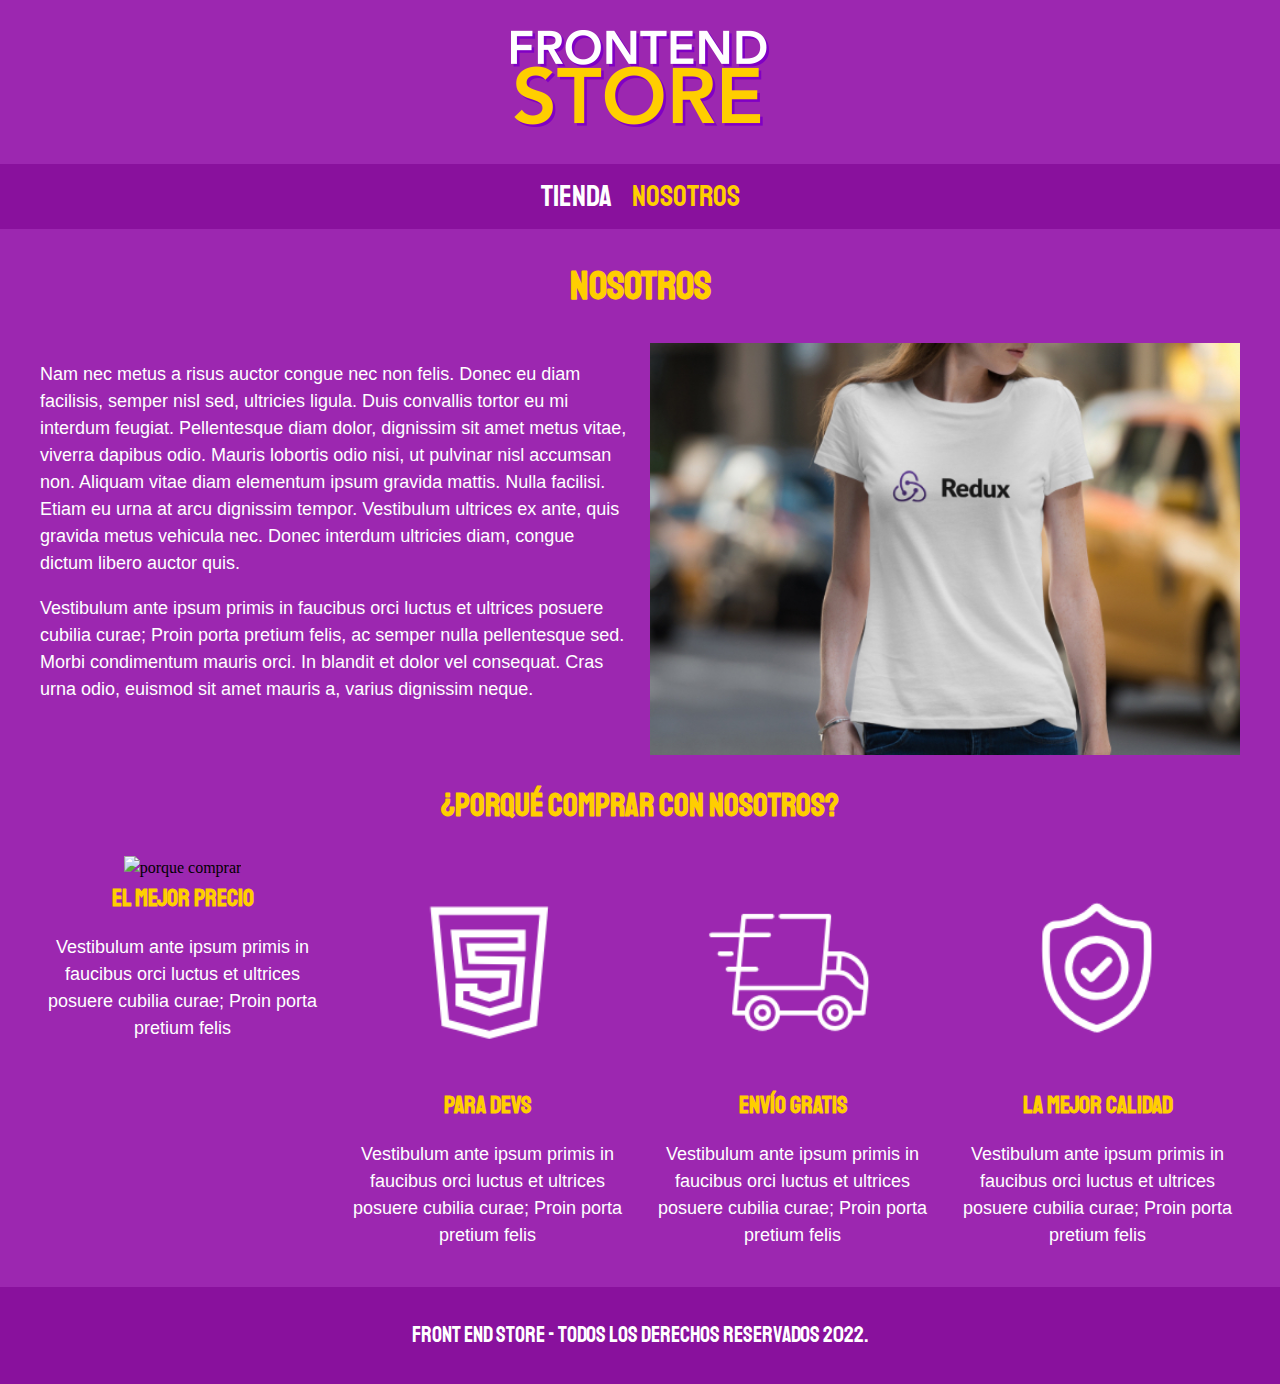
==== nosotros.html @ eb3f8663 "FrontEndStore" ====
<!DOCTYPE html>
<html lang="en">
<head>
    <meta charset="UTF-8">
    <meta name="viewport" content="width=device-width, initial-scale=1.0">
    <title>FrontEnd Store</title>
    <link rel="stylesheet" href="css/normalize.css">
    <link href="https://fonts.googleapis.com/css2?family=Staatliches&display=swap" rel="stylesheet">
    <link rel="stylesheet" href="css/style.css">
</head>
<body>
    <header class="header">
        <a href="index.html">
            <img class="header__logo" src="img/logo.png" alt="Logotipo">
        </a>
    </header>

    <nav class="navegacion">
        <a class="navegacion__enlace" href="index.html">Tienda</a>
        <a class="navegacion__enlace navegacion__enlace--activo" href="nosotros.html">Nosotros</a>
    </nav>

    <main class="contenedor">
        <h1>Nosotros</h1>

        <div class="nosotros">
            <div class="nosotros__contenido">
                <p>Nam nec metus a risus auctor congue nec non felis. Donec eu diam facilisis, semper nisl sed, ultricies ligula. Duis convallis tortor eu mi interdum feugiat. Pellentesque diam dolor, dignissim sit amet metus vitae, viverra dapibus odio. Mauris lobortis odio nisi, ut pulvinar nisl accumsan non. Aliquam vitae diam elementum ipsum gravida mattis. Nulla facilisi. Etiam eu urna at arcu dignissim tempor. Vestibulum ultrices ex ante, quis gravida metus vehicula nec. Donec interdum ultricies diam, congue dictum libero auctor quis. </p>

                <p>Vestibulum ante ipsum primis in faucibus orci luctus et ultrices posuere cubilia curae; Proin porta pretium felis, ac semper nulla pellentesque sed. Morbi condimentum mauris orci. In blandit et dolor vel consequat. Cras urna odio, euismod sit amet mauris a, varius dignissim neque. 
                </p>
            </div>
            <img class="nosotros__imagen" src="img/nosotros.jpg" alt="imagen nosotros">
        </div>
    </main>

    <section class="contenedor comprar">
        <h2 class="comprar__titulo">¿Porqué Comprar con nosotros?</h2>

        <div class="bloques">
            <div class="bloque">
                <img class="bloque__imagen" src="img/icono_1.png" alt="porque comprar">
                <h3 class="bloque__titulo">El Mejor Precio</h3>
                <p>Vestibulum ante ipsum primis in faucibus orci luctus et ultrices posuere cubilia curae; Proin porta pretium felis</p>
            </div> <!--.bloque-->

            <div class="bloque">
                <img class="bloque__imagen" src="img/icono_2.png" alt="porque comprar">
                <h3 class="bloque__titulo">Para Devs</h3>
                <p>Vestibulum ante ipsum primis in faucibus orci luctus et ultrices posuere cubilia curae; Proin porta pretium felis</p>
            </div> <!--.bloque-->

            <div class="bloque">
                <img class="bloque__imagen" src="img/icono_3.png" alt="porque comprar">
                <h3 class="bloque__titulo">Envío Gratis</h3>
                <p>Vestibulum ante ipsum primis in faucibus orci luctus et ultrices posuere cubilia curae; Proin porta pretium felis</p>
            </div> <!--.bloque-->

            <div class="bloque">
                <img class="bloque__imagen" src="img/icono_4.png" alt="porque comprar">
                <h3 class="bloque__titulo">La Mejor Calidad</h3>
                <p>Vestibulum ante ipsum primis in faucibus orci luctus et ultrices posuere cubilia curae; Proin porta pretium felis</p>
            </div> <!--.bloque-->
        </div><!--.bloques-->
    </section> 

    <footer class="footer">
        <p class="footer__texto">Front End Store - Todos los derechos Reservados 2022.</p>
    </footer>
    
</body>
</html>
---- css/style.css ----
:root {
    --primario: #9C27B0;
    --primarioOscuro: #89119D;
    --secundario: #FFCE00;
    --secundarioOscuro: rgb(233, 187, 2);
    --blanco: #FFF;
    --negro: #000;

    --fuentePrincipal: 'Staatliches', cursive;
}

html {
    box-sizing: border-box;
    font-size: 62.5%; 
}

*, *:before, *:after {
    box-sizing: inherit;
}

/** Globales **/
body {
    background-color: var(--primario);
    font-size: 1.6rem;
    line-height: 1.5;
}
p {
    font-size: 1.8rem;
    font-family: Arial, Helvetica, sans-serif;
    color: var(--blanco);
}
a {
    text-decoration: none;
}
img {
    width: 100%;
}
.contenedor {
    max-width: 120rem;
    margin: 0 auto;
}
h1, h2, h3 {
    text-align: center;
    color: var(--secundario);
    font-family: var(--fuentePrincipal);
}
h1 {
    font-size: 4rem;
}
h2 {
    font-size: 3.2rem;
}
h3 {
    font-size: 2.4rem;
}

/** Header **/
.header {
    display: flex;
    justify-content: center;
}
.header__logo {
    margin: 3rem 0;
}
/** Footer **/
.footer {
    background-color: var(--primarioOscuro);
    padding: 1rem 0;
    margin-top: 2rem;
}
.footer__texto {
    font-family: var(--fuentePrincipal);
    text-align: center;
    font-size: 2.2rem;
}
/** Navegacion **/
.navegacion {
    background-color: var(--primarioOscuro);
    padding: 1rem 0;
    display: flex;
    justify-content: center;
    gap: 2rem; 
}
.navegacion__enlace {
    font-family: var(--fuentePrincipal);
    color: var(--blanco);
    font-size: 3rem;
}
.navegacion__enlace--activo,
.navegacion__enlace:hover {
    color: var(--secundario);
}

/** Grid **/
.grid {
    display: grid;
    grid-template-columns: repeat(2, 1fr);
    gap: 2rem;
}
@media (min-width: 768px) {
    .grid {
        grid-template-columns: repeat(3, 1fr);
    }
}

/** Productos **/
.producto {
    background-color: var(--primarioOscuro);
    padding: 1rem;
}

.producto__nombre {
    font-size: 4rem;
}
.producto__precio {
    font-size: 2.8rem;
    color: var(--secundario);
}
.producto__nombre,
.producto__precio {
    font-family: var(--fuentePrincipal);
    margin: 1rem 0;
    text-align: center;
    line-height: 1.2;
}

/** Graficos **/
.grafico {
    min-height: 30rem;
    background-repeat: no-repeat;
    background-size: cover;
    grid-column: 1 / 3;
}
.grafico--camisas {
    grid-row: 2 / 3;
    background-image: url(../img/grafico1.jpg);
}
.grafico--node {
    background-image: url(../img/grafico2.jpg);
    grid-row: 8 / 9;
}

@media (min-width: 768px) {
    .grafico--node {
        grid-row: 5 / 6;
        grid-column: 2 / 4;
    }
}

/** Nosotros **/
.nosotros {
    display: grid;
    grid-template-rows: repeat(2, auto);
}
@media (min-width: 768px) {
    .nosotros {
        grid-template-columns: repeat(2, 1fr);
        column-gap: 2rem;
    }
}
.nosotros__imagen {
    grid-row: 1 / 2;
}
@media (min-width: 768px) {
    .nosotros__imagen {
       grid-column: 2 / 3;
    }
}

/** Bloques **/
.bloques {
    display: grid;
    grid-template-columns: repeat(2, 1fr);
    gap: 2rem;
}
@media (min-width: 768px) {
    .bloques {
        grid-template-columns: repeat(4, 1fr);
    }
}

.bloque {
    text-align: center;
}

.bloque__titulo {
    margin: 0;
}

/** Pagina del Producto **/
@media (min-width: 768px) {
    .camisa {
        display: grid;
        grid-template-columns: repeat(2, 1fr);
        column-gap: 2rem;
    }
}

.formulario {
    display: grid;
    grid-template-columns: repeat(2, 1fr);
    gap: 2rem;
}
.formulario__campo {
   border: 1rem solid var(--primarioOscuro);
   background-color: transparent;
   color: var(--blanco);
   font-size: 2rem;
   font-family: Arial, Helvetica, sans-serif;
   padding: 1rem;
   appearance: none;
}
.formulario__submit {
    background-color: var(--secundario);
    border: none;
    font-size: 2rem;
    font-family: var(--fuentePrincipal);
    padding: 2rem;
    transition: background-color .3s ease;
    grid-column: 1 / 3;
}
.formulario__submit:hover {
    cursor: pointer;
    background-color: var(--secundarioOscuro);
}
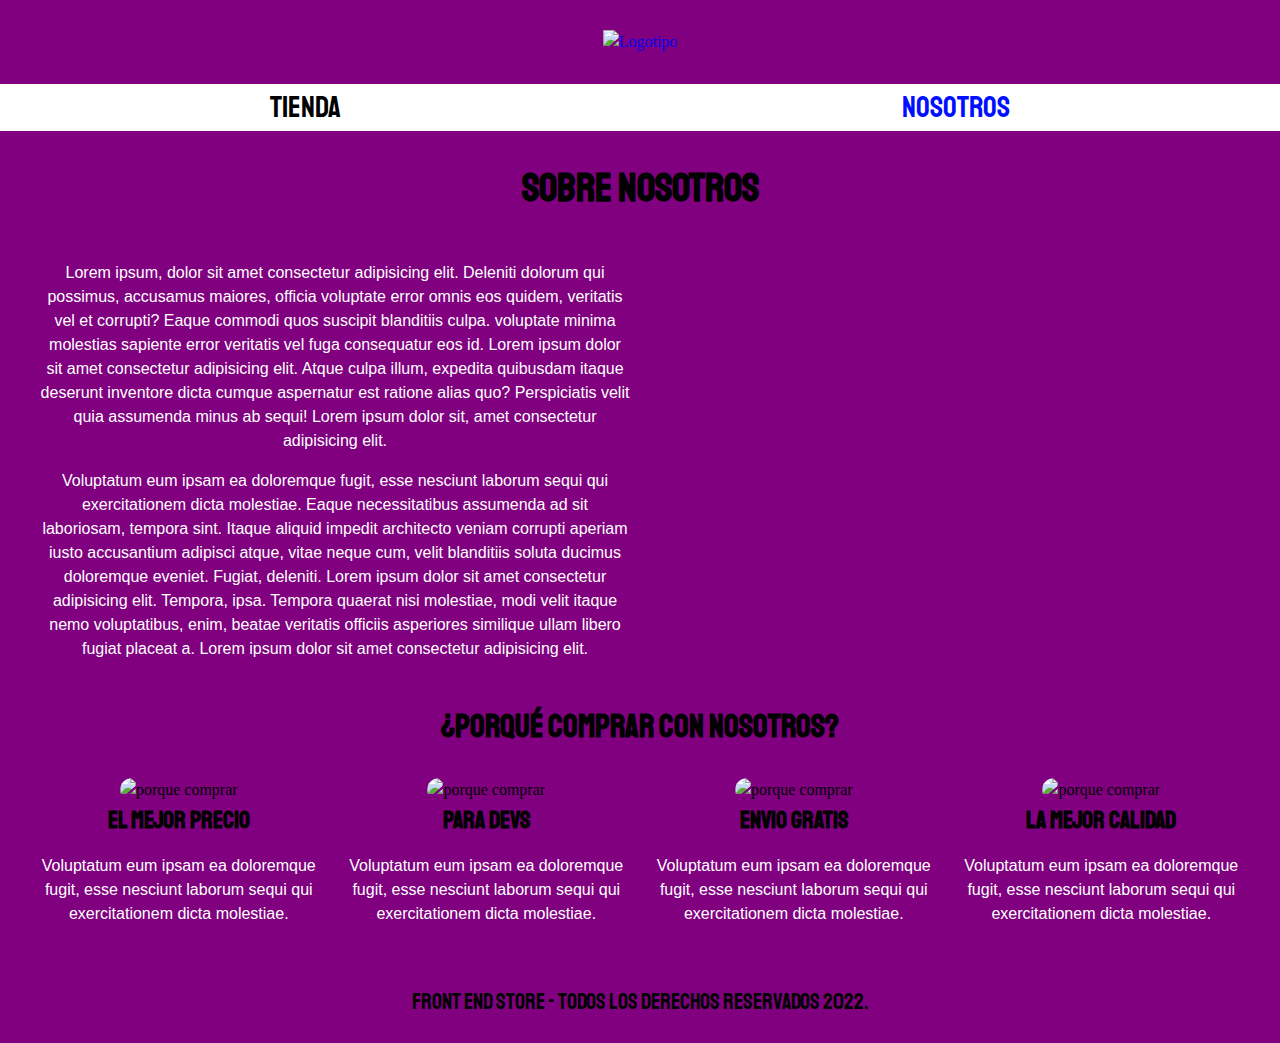
==== commit 23e0f4af: "frontendstore" ====
--- a/nosotros.html
+++ b/nosotros.html
@@ -2,71 +2,95 @@
 <html lang="en">
 <head>
     <meta charset="UTF-8">
+    <meta http-equiv="X-UA-Compatible" content="IE=edge">
     <meta name="viewport" content="width=device-width, initial-scale=1.0">
     <title>FrontEnd Store</title>
-    <link rel="stylesheet" href="css/normalize.css">
+    <link rel="stylesheet" href="normalize.css">
+    <link rel="preconnect" href="https://fonts.googleapis.com">
+    <link rel="preconnect" href="https://fonts.gstatic.com" crossorigin>
     <link href="https://fonts.googleapis.com/css2?family=Staatliches&display=swap" rel="stylesheet">
-    <link rel="stylesheet" href="css/style.css">
+    <link rel="stylesheet" href="style.css">
 </head>
 <body>
     <header class="header">
-        <a href="index.html">
-            <img class="header__logo" src="img/logo.png" alt="Logotipo">
+        <a  href="index.html">
+            <img class="header__logo" src="FrontEndStore_inicio/img/logo.png" alt="Logotipo">
         </a>
     </header>
 
     <nav class="navegacion">
-        <a class="navegacion__enlace" href="index.html">Tienda</a>
-        <a class="navegacion__enlace navegacion__enlace--activo" href="nosotros.html">Nosotros</a>
+        <a class="navegacion__enlace"  href="index.html">Tienda</a>
+        <a class="navegacion__enlace navegacion__enlace--activo"  href="nosotros.html">Nosotros</a>
+    
     </nav>
 
     <main class="contenedor">
-        <h1>Nosotros</h1>
+        <h1>Sobre Nosotros</h1>
+        <div class="nosotros">
+            <div class="parrafo__nosotros">
+                    <p>
+                        Lorem ipsum, dolor sit amet consectetur adipisicing elit. Deleniti dolorum qui possimus, accusamus maiores, officia voluptate error omnis eos quidem, veritatis vel et corrupti? Eaque commodi quos suscipit blanditiis culpa.  voluptate minima molestias sapiente error veritatis vel fuga consequatur eos id. Lorem ipsum dolor sit amet consectetur adipisicing elit. Atque culpa illum, expedita quibusdam itaque deserunt inventore dicta cumque aspernatur est ratione alias quo? Perspiciatis velit quia assumenda minus ab sequi! Lorem ipsum dolor sit, amet consectetur adipisicing elit.
+                    </p>
+                    <p>
+                        Voluptatum eum ipsam ea doloremque fugit, esse nesciunt laborum sequi qui exercitationem dicta molestiae. Eaque necessitatibus assumenda ad sit laboriosam, tempora sint. Itaque aliquid impedit architecto veniam corrupti aperiam iusto accusantium adipisci atque, vitae neque cum, velit blanditiis soluta ducimus doloremque eveniet. Fugiat, deleniti. Lorem ipsum dolor sit amet consectetur adipisicing elit. Tempora, ipsa. Tempora quaerat nisi molestiae, modi velit itaque nemo voluptatibus, enim, beatae veritatis officiis asperiores similique ullam libero fugiat placeat a. Lorem ipsum dolor sit amet consectetur adipisicing elit.
+                    </p>
+            </div>
 
-        <div class="nosotros">
-            <div class="nosotros__contenido">
-                <p>Nam nec metus a risus auctor congue nec non felis. Donec eu diam facilisis, semper nisl sed, ultricies ligula. Duis convallis tortor eu mi interdum feugiat. Pellentesque diam dolor, dignissim sit amet metus vitae, viverra dapibus odio. Mauris lobortis odio nisi, ut pulvinar nisl accumsan non. Aliquam vitae diam elementum ipsum gravida mattis. Nulla facilisi. Etiam eu urna at arcu dignissim tempor. Vestibulum ultrices ex ante, quis gravida metus vehicula nec. Donec interdum ultricies diam, congue dictum libero auctor quis. </p>
-
-                <p>Vestibulum ante ipsum primis in faucibus orci luctus et ultrices posuere cubilia curae; Proin porta pretium felis, ac semper nulla pellentesque sed. Morbi condimentum mauris orci. In blandit et dolor vel consequat. Cras urna odio, euismod sit amet mauris a, varius dignissim neque. 
-                </p>
-            </div>
-            <img class="nosotros__imagen" src="img/nosotros.jpg" alt="imagen nosotros">
+            <img class="imagen__nosotros" src="FrontEndStore_inicio/img/nosotros.jpg" alt="playera redux">
         </div>
+       
     </main>
 
     <section class="contenedor comprar">
-        <h2 class="comprar__titulo">¿Porqué Comprar con nosotros?</h2>
+        <h2 class="comprar__titulo">
+            ¿Porqué comprar con nosotros?
+        </h2>
 
         <div class="bloques">
             <div class="bloque">
-                <img class="bloque__imagen" src="img/icono_1.png" alt="porque comprar">
-                <h3 class="bloque__titulo">El Mejor Precio</h3>
-                <p>Vestibulum ante ipsum primis in faucibus orci luctus et ultrices posuere cubilia curae; Proin porta pretium felis</p>
+                <img class="bloque__imagen" src="FrontEndStore_inicio\img\icono_1.png" alt="porque comprar">
+                <h3 class="bloque__titulo">
+                    El Mejor Precio
+                 </h3>
+                 <p>
+                    Voluptatum eum ipsam ea doloremque fugit, esse nesciunt laborum sequi qui exercitationem dicta molestiae.
+                 </p>
             </div> <!--.bloque-->
 
             <div class="bloque">
-                <img class="bloque__imagen" src="img/icono_2.png" alt="porque comprar">
-                <h3 class="bloque__titulo">Para Devs</h3>
-                <p>Vestibulum ante ipsum primis in faucibus orci luctus et ultrices posuere cubilia curae; Proin porta pretium felis</p>
+                <img class="bloque__imagen" src="FrontEndStore_inicio\img\icono_2.png" alt="porque comprar">
+                <h3 class="bloque__titulo">
+                    Para Devs
+                 </h3>
+                 <p>
+                    Voluptatum eum ipsam ea doloremque fugit, esse nesciunt laborum sequi qui exercitationem dicta molestiae.
+                 </p>
             </div> <!--.bloque-->
 
             <div class="bloque">
-                <img class="bloque__imagen" src="img/icono_3.png" alt="porque comprar">
-                <h3 class="bloque__titulo">Envío Gratis</h3>
-                <p>Vestibulum ante ipsum primis in faucibus orci luctus et ultrices posuere cubilia curae; Proin porta pretium felis</p>
+                <img class="bloque__imagen" src="FrontEndStore_inicio\img\icono_3.png" alt="porque comprar">
+                <h3 class="bloque__titulo">
+                    Envio Gratis
+                 </h3>
+                 <p>
+                    Voluptatum eum ipsam ea doloremque fugit, esse nesciunt laborum sequi qui exercitationem dicta molestiae.
+                 </p>
             </div> <!--.bloque-->
 
             <div class="bloque">
-                <img class="bloque__imagen" src="img/icono_4.png" alt="porque comprar">
-                <h3 class="bloque__titulo">La Mejor Calidad</h3>
-                <p>Vestibulum ante ipsum primis in faucibus orci luctus et ultrices posuere cubilia curae; Proin porta pretium felis</p>
+                <img class="bloque__imagen" src="FrontEndStore_inicio\img\icono_4.png" alt="porque comprar">
+                <h3 class="bloque__titulo">
+                    La mejor calidad
+                 </h3>
+                 <p>
+                    Voluptatum eum ipsam ea doloremque fugit, esse nesciunt laborum sequi qui exercitationem dicta molestiae.
+                 </p>
             </div> <!--.bloque-->
         </div><!--.bloques-->
-    </section> 
+    </section>
 
     <footer class="footer">
         <p class="footer__texto">Front End Store - Todos los derechos Reservados 2022.</p>
     </footer>
-    
 </body>
 </html>--- a/style.css
+++ b/style.css
@@ -0,0 +1,263 @@
+:root {
+    --primario: #800080;
+    --morado: #000FFF;
+    --primarioOscuro: #fff;
+    --secundario: #000;
+    --secundarioOscuro: rgb(233,287,2);
+    --blanco: #fff;
+    --negro: #000;
+
+    --fuentePrincipal: 'Staatliches', cursive;
+}
+
+/* apply a natural box layout model to all elements, but allowing components to change */
+html {
+    box-sizing: border-box;
+    font-size: 62.5%;
+  }
+
+  *, *:before, *:after {
+    box-sizing: inherit;
+  }
+/** Globales **/
+
+body {
+    background-color: var(--primario);
+    font-size: 1.6rem;
+    line-height: 1.5;
+}
+
+p{
+    font: 1.8rem;
+    font-family: Arial, Helvetica, sans-serif;
+    color: var(--blanco);
+}
+
+a {
+    text-decoration: none;
+}
+
+img {
+    border-radius: 20rem ;
+    width: 100%;
+}
+
+.contenedor {
+    max-width: 120rem;
+    margin: 0 auto;
+}
+
+h1, h2, h3 {
+    text-align: center;
+    color: var(--secundario);
+    font-family: var(--fuentePrincipal);
+}
+
+h1 {
+    font-size: 4rem;
+}
+h2 {
+    font-size: 3.2rem;
+}
+h3 {
+    font-size: 2.4rem;
+}
+
+/** Header */
+.header {
+    display: flex;
+    justify-content: center;
+}
+
+.header__logo {
+    border-radius: 0;
+    margin: 3rem 0;
+}
+/** Footer **/
+.footer {
+    background-color: transparent;
+    padding: .2rem .1rem;
+    margin-top: 2rem;
+}
+.footer__texto {
+    text-align: center;
+    font-family: var(--fuentePrincipal);
+    font-size: 2.2rem;
+    color: var(--secundario);
+}
+/** Navegacion **/ 
+.navegacion {
+    background-color: var(--primarioOscuro);
+    padding: .1rem 0rem;
+    display: flex;
+    justify-content:space-around;
+    gap: 2rem;
+}
+
+.navegacion__enlace {
+    font-family: var(--fuentePrincipal);
+    color: var(--negro);
+    font-size: 3rem;
+}
+
+.navegacion__enlace:hover,
+.navegacion__enlace--activo {
+    color: var(--morado);
+}
+/** Grid **/
+.grid{
+    display: grid;
+    grid-template-columns: repeat(2,1fr);
+    gap: 2rem;
+}
+
+@media (min-width: 768px) {
+    .grid {
+        grid-template-columns: repeat(3,1fr);
+    }
+}
+
+/** Productos **/
+.producto {
+    padding: 1rem;
+    
+    border-radius: 5rem;
+}
+
+.producto__nombre {
+    font-size: 3.5rem;
+}
+
+.producto__precio {
+    font-size: 2.8rem;
+    color: var(--secundario);
+}
+.producto__nombre,
+.producto__precio {
+    text-align: center;
+    font-family: var(--fuentePrincipal);
+    margin: 1rem 0;
+    line-height: 1.2;
+}
+/* Graficos */
+.grafico {
+    min-height: 30rem;
+    background-repeat: no-repeat;
+    background-size: cover;
+    grid-column: 1 / 3;
+}
+.grafico--camisas {
+    grid-row: 2 / 3;
+    background-image: url(../FrontEndStore_fin/FrontEndStore_fin/img/grafico1.jpg);
+    border-radius: 10rem;
+}
+.grafico--node {
+    background-image: url(../FrontEndStore_inicio/FrontEndStore_inicio/img/grafico2.jpg);
+    grid-row: 8 / 9;
+    border-radius: 10rem;
+}
+@media (min-width: 768px) {
+    .grafico--node {
+        grid-row:  5 / 6;
+        grid-column: 2 / 4;
+    }
+}
+/** Nosotros **/
+
+.nosotros {
+    display: grid;
+    grid-template-rows: repeat(2, auto);
+    
+}
+@media (min-width: 768px) {
+    .nosotros{
+        grid-template-columns: repeat(2, 1fr);
+        column-gap: 2rem;
+
+    }
+}
+.imagen__nosotros {
+    grid-row: 1 / 2;
+}
+
+@media (min-width: 768px) {
+    .imagen__nosotros {
+        grid-column: 2 / 3;
+    }
+}
+
+.parrafo__nosotros {
+    text-align:center;
+    color: var(blanco);
+    
+}
+
+/** Bloques **/
+.bloques {
+    display: grid;
+    grid-template-columns: repeat(2, 1fr);
+    gap: 3rem;
+}
+@media (min-width: 768px) {
+    .bloques {
+        grid-template-columns: repeat(4, 1fr);
+    }
+}
+.bloque {
+    text-align: center;
+}
+
+.bloque__titulo {
+    margin: 0;
+}
+
+/** Pagina del producto **/
+
+@media (min-width: 768px) {
+    .camisa {
+        display: grid;
+        grid-template-columns: repeat(2, 1fr);
+        column-gap: 2rem;
+    }
+}
+/** Formulario del producto **/
+.formulario {
+    display: grid;
+    grid-template-columns: repeat(2,1fr);
+    gap: 2rem;
+}
+
+.formulario__campo {
+    border: 1rem solid var(--primarioOscuro);
+    background-color: var(--primario);
+    color: var(--blanco);
+    font-size: 2rem;
+    font-family: Arial, Helvetica, sans-serif;
+    padding: 1rem;
+    appearance: none;
+    border-radius: 2rem;
+}
+.formulario__submit {
+    background-color: var(--primarioOscuro);
+    border: none;
+    font-size: 2rem;
+    font-family: var(--fuentePrincipal);
+    padding: 2rem;
+    border-radius: 10rem;
+    transition: font-size .1s ease;
+    grid-column: 1 / 3;
+}
+
+.formulario__submit:hover {
+    font-size: 2.5rem;
+    cursor: pointer;
+}
+@media (min-width: 768) {
+    .formulario {
+        grid-template-columns: repeat(2,1fr);
+        gap: 2rem;
+    }
+    .formulario__submit {
+        grid-column: 1 / 3;
+    }
+}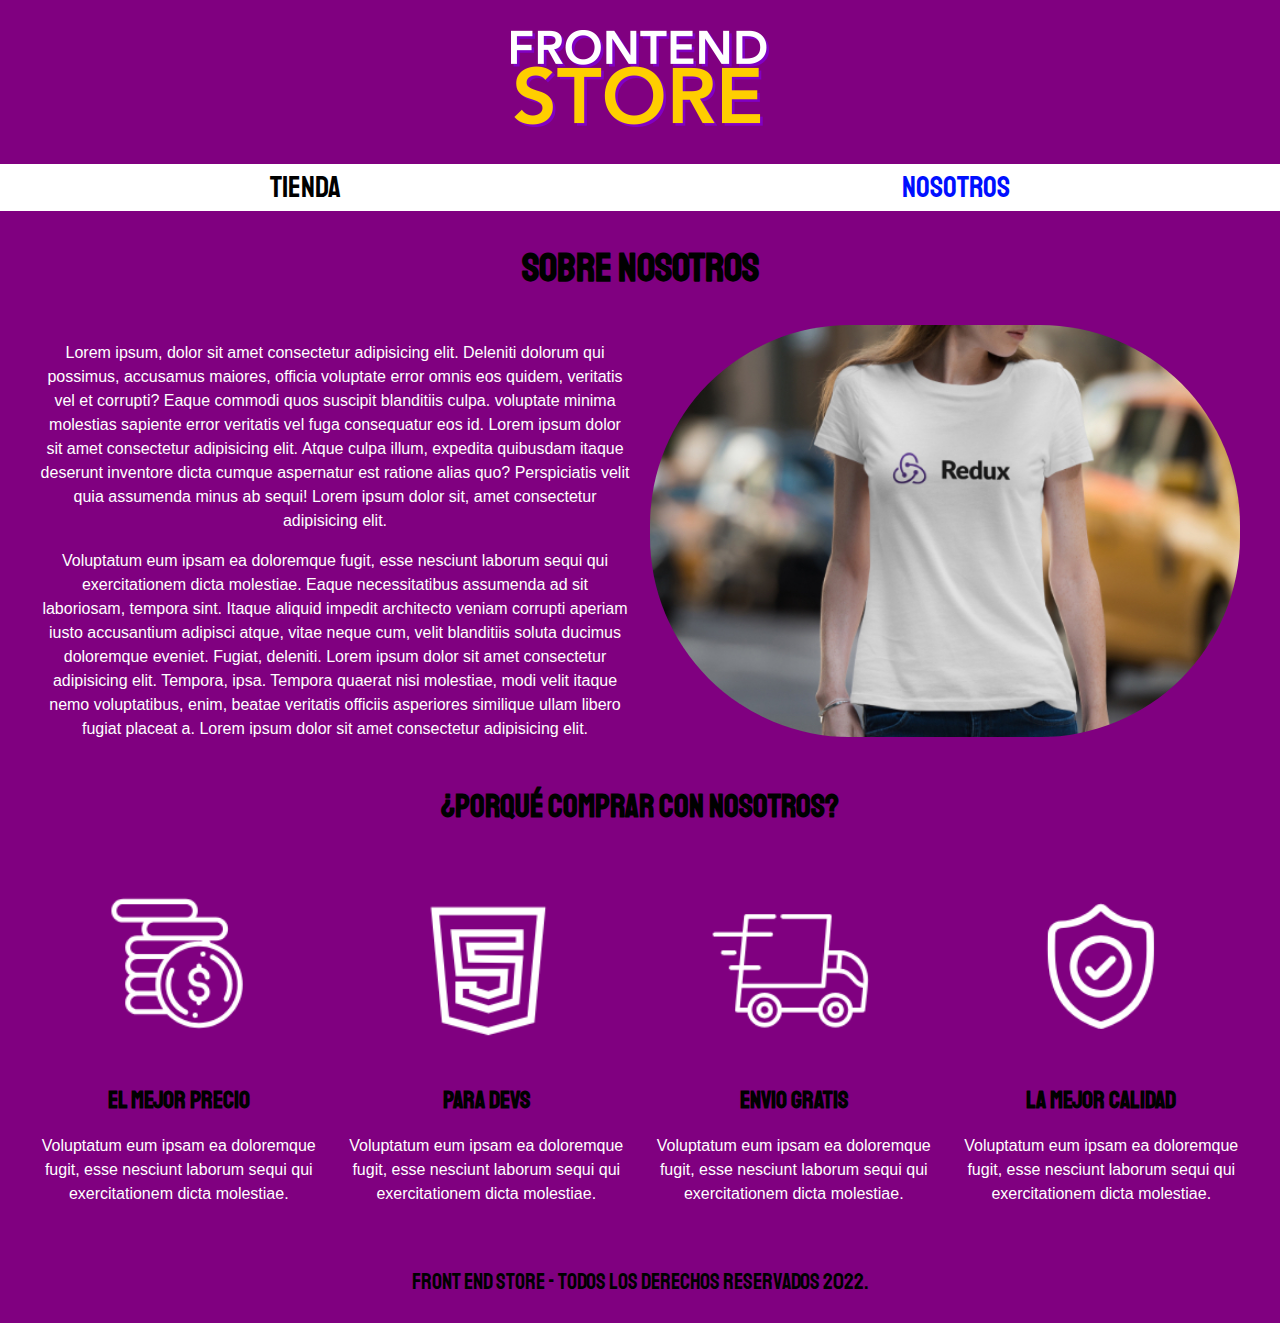
==== commit 76dd517b: "imagenes" ====
--- a/nosotros.html
+++ b/nosotros.html
@@ -14,7 +14,7 @@
 <body>
     <header class="header">
         <a  href="index.html">
-            <img class="header__logo" src="FrontEndStore_inicio/img/logo.png" alt="Logotipo">
+            <img class="header__logo" src="img\logo.png" alt="Logotipo">
         </a>
     </header>
 
@@ -36,7 +36,7 @@
                     </p>
             </div>
 
-            <img class="imagen__nosotros" src="FrontEndStore_inicio/img/nosotros.jpg" alt="playera redux">
+            <img class="imagen__nosotros" src="img\nosotros.jpg" alt="playera redux">
         </div>
        
     </main>
@@ -48,7 +48,7 @@
 
         <div class="bloques">
             <div class="bloque">
-                <img class="bloque__imagen" src="FrontEndStore_inicio\img\icono_1.png" alt="porque comprar">
+                <img class="bloque__imagen" src="img\icono_1.png" alt="porque comprar">
                 <h3 class="bloque__titulo">
                     El Mejor Precio
                  </h3>
@@ -58,7 +58,7 @@
             </div> <!--.bloque-->
 
             <div class="bloque">
-                <img class="bloque__imagen" src="FrontEndStore_inicio\img\icono_2.png" alt="porque comprar">
+                <img class="bloque__imagen" src="img\icono_2.png" alt="porque comprar">
                 <h3 class="bloque__titulo">
                     Para Devs
                  </h3>
@@ -68,7 +68,7 @@
             </div> <!--.bloque-->
 
             <div class="bloque">
-                <img class="bloque__imagen" src="FrontEndStore_inicio\img\icono_3.png" alt="porque comprar">
+                <img class="bloque__imagen" src="img\icono_3.png" alt="porque comprar">
                 <h3 class="bloque__titulo">
                     Envio Gratis
                  </h3>
@@ -78,7 +78,7 @@
             </div> <!--.bloque-->
 
             <div class="bloque">
-                <img class="bloque__imagen" src="FrontEndStore_inicio\img\icono_4.png" alt="porque comprar">
+                <img class="bloque__imagen" src="img\icono_4.png" alt="porque comprar">
                 <h3 class="bloque__titulo">
                     La mejor calidad
                  </h3>
--- a/style.css
+++ b/style.css
@@ -148,11 +148,11 @@
 }
 .grafico--camisas {
     grid-row: 2 / 3;
-    background-image: url(../FrontEndStore_fin/FrontEndStore_fin/img/grafico1.jpg);
+    background-image: url(/img/grafico1.jpg);
     border-radius: 10rem;
 }
 .grafico--node {
-    background-image: url(../FrontEndStore_inicio/FrontEndStore_inicio/img/grafico2.jpg);
+    background-image: url(/img/grafico2.jpg);
     grid-row: 8 / 9;
     border-radius: 10rem;
 }
